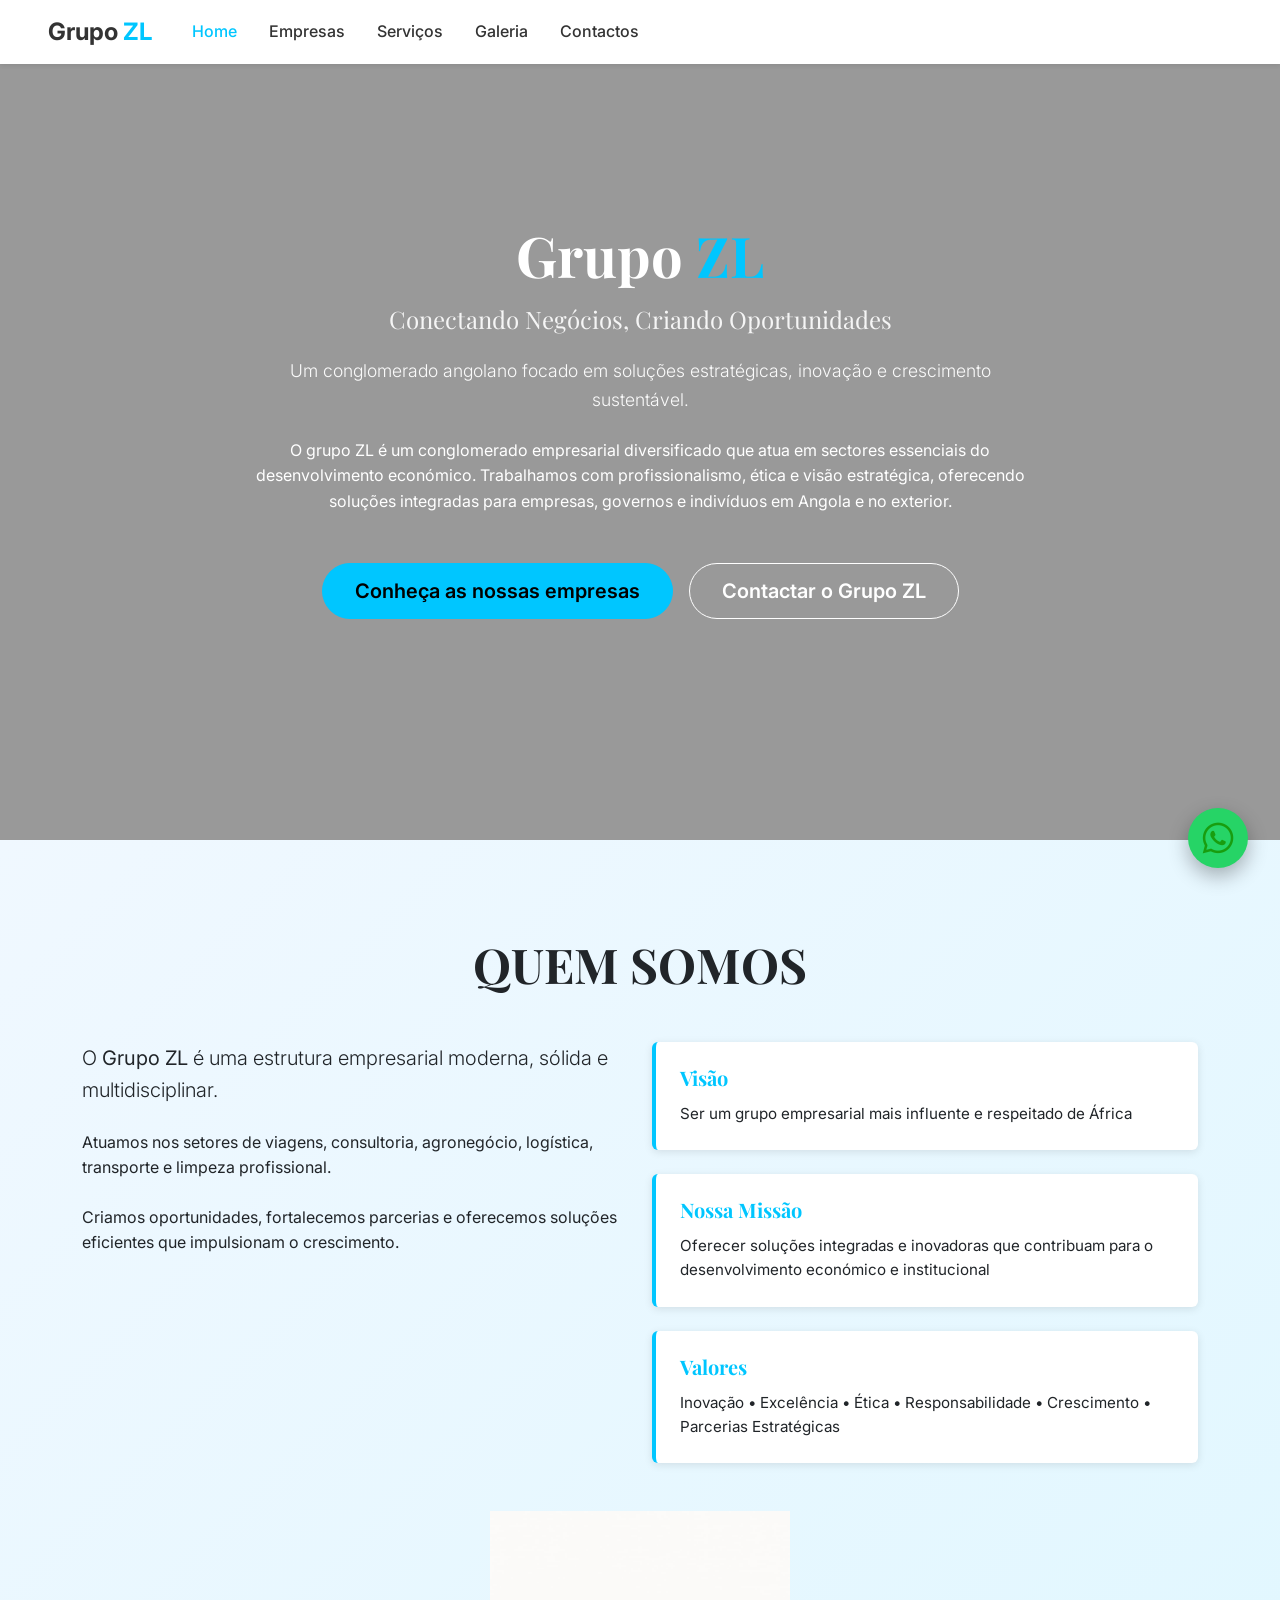
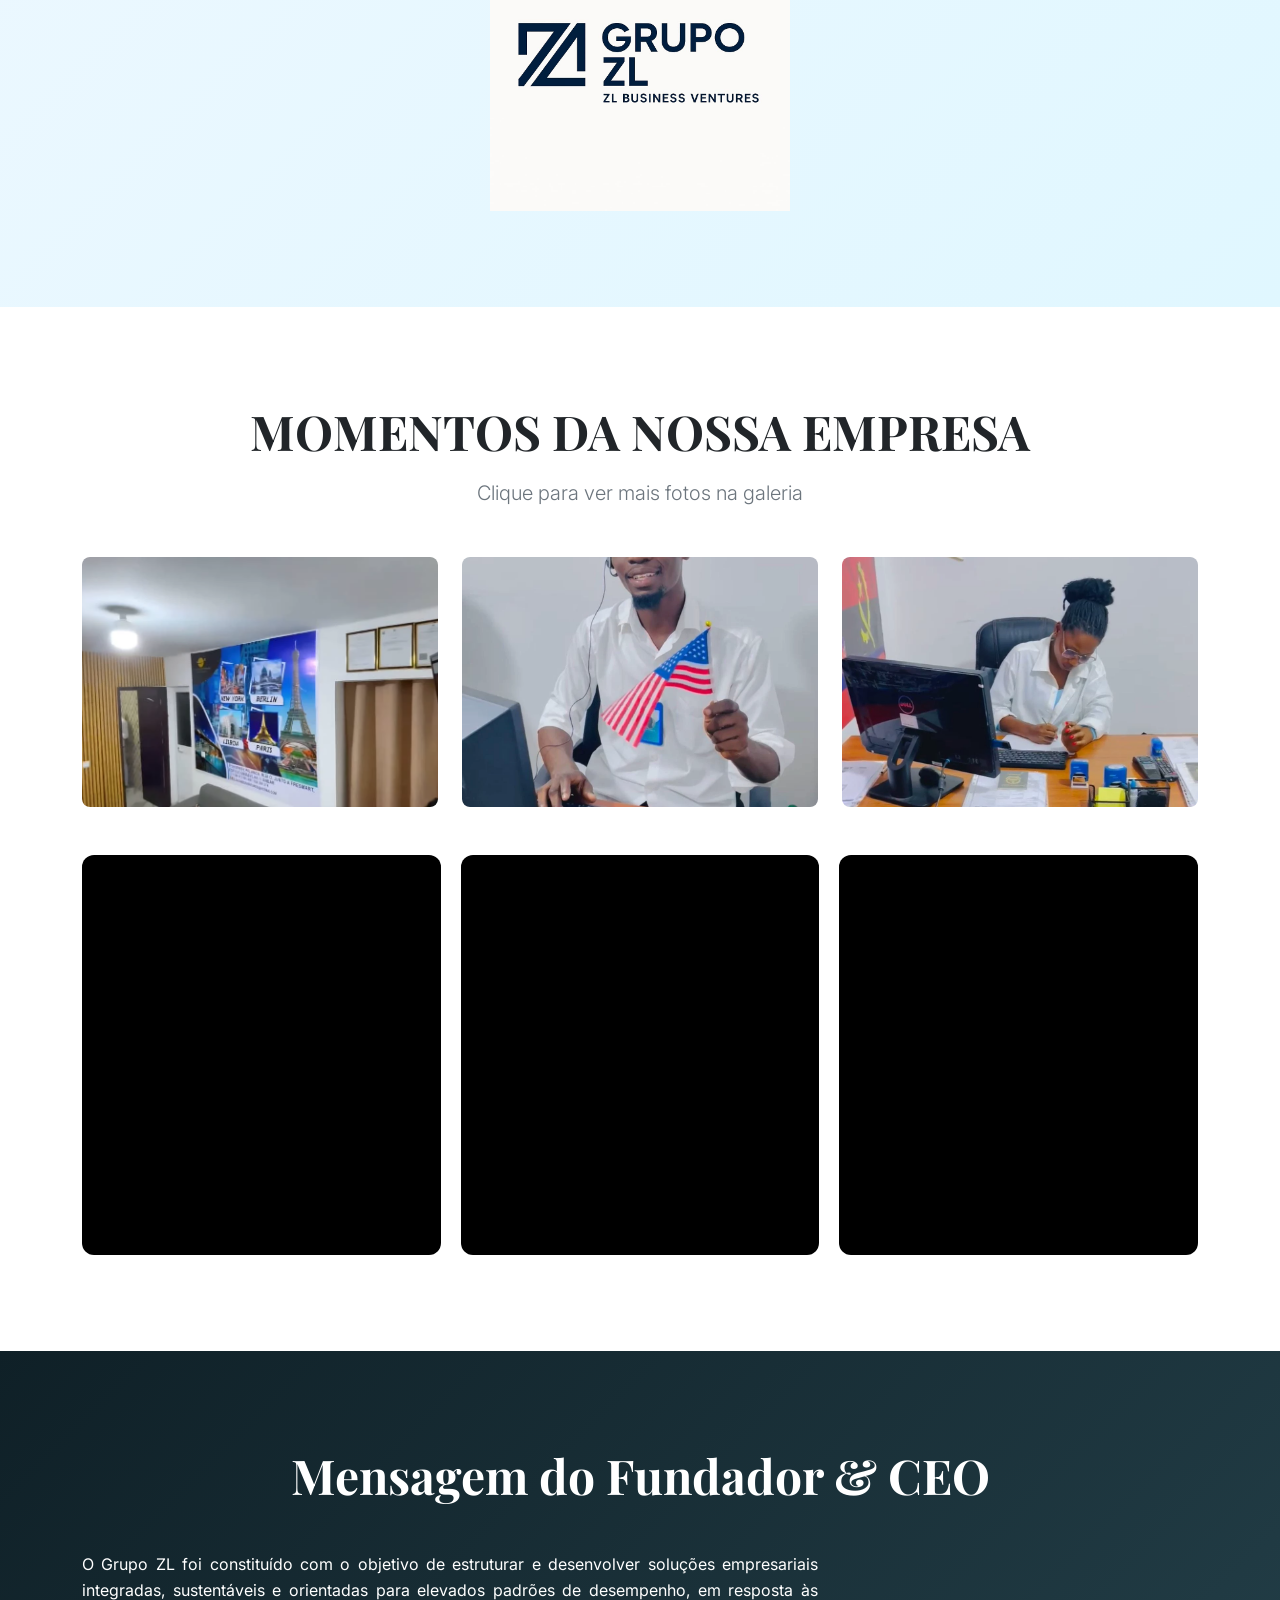
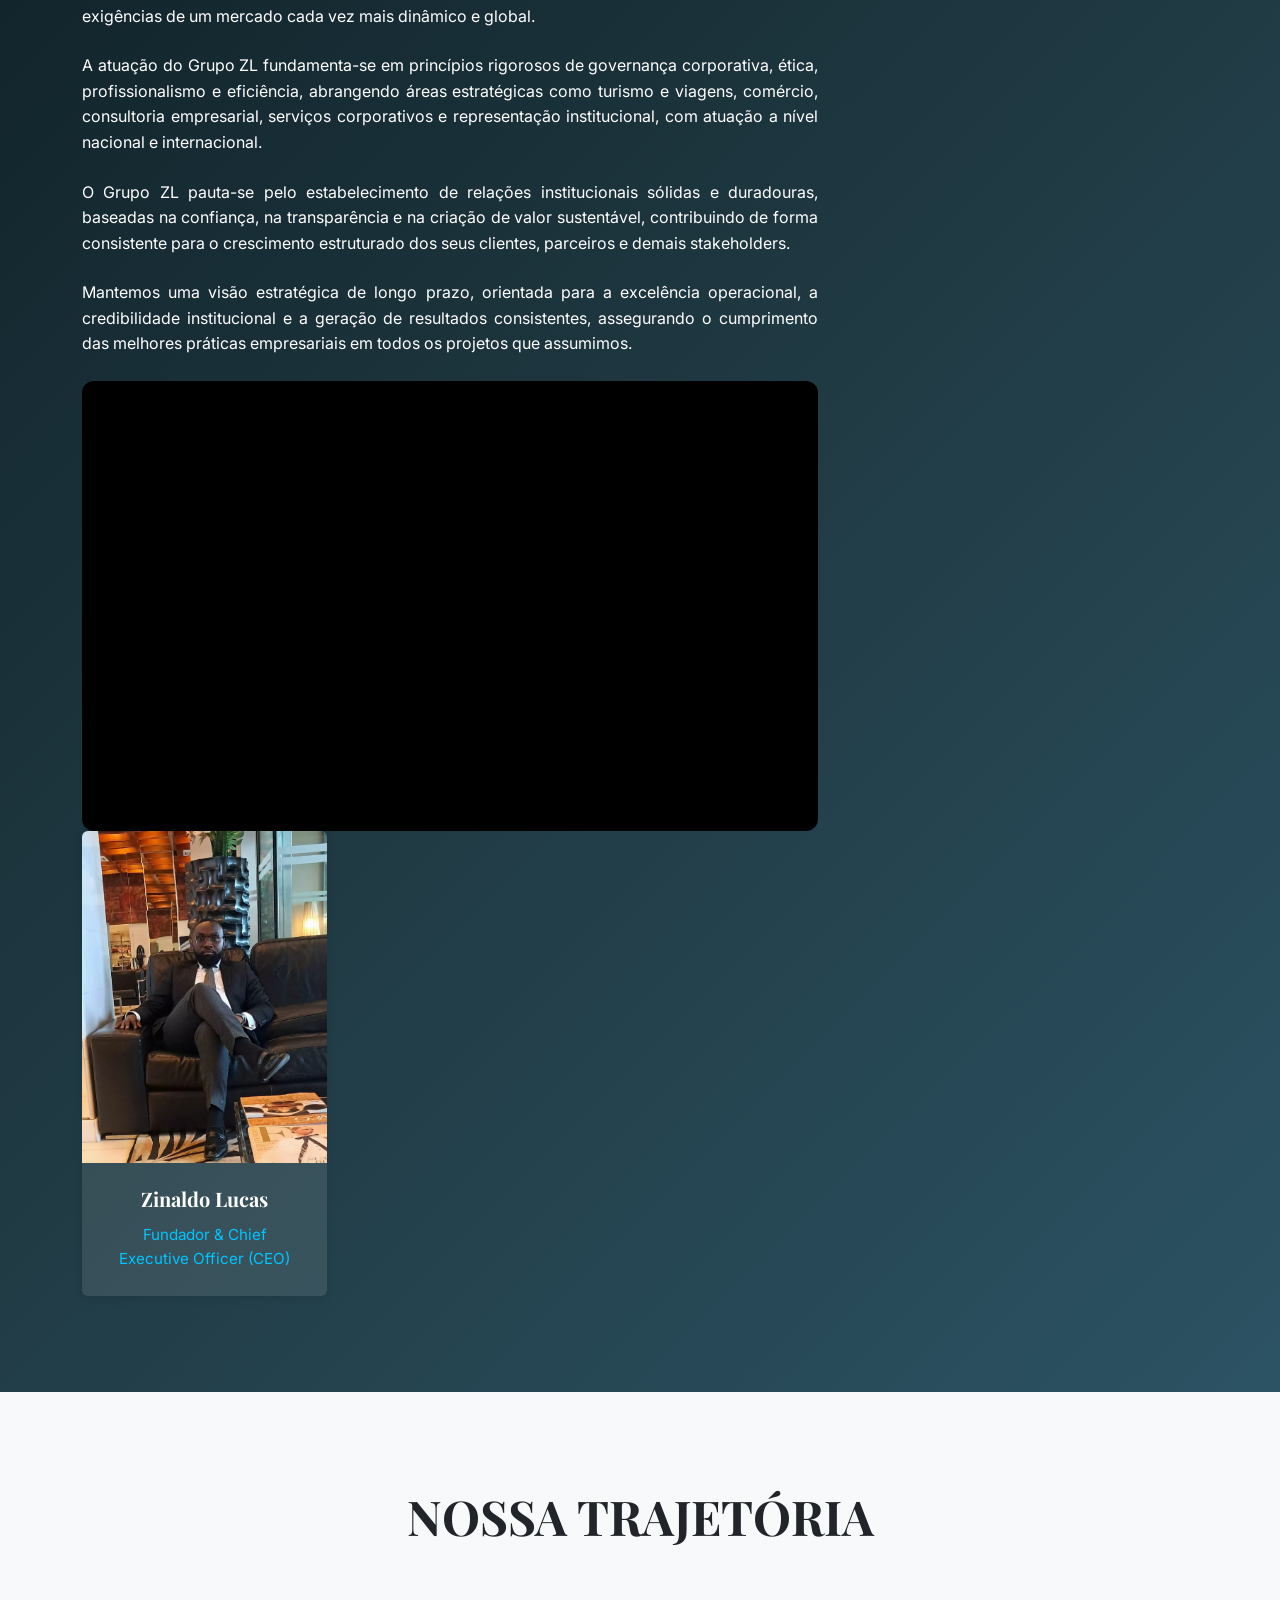
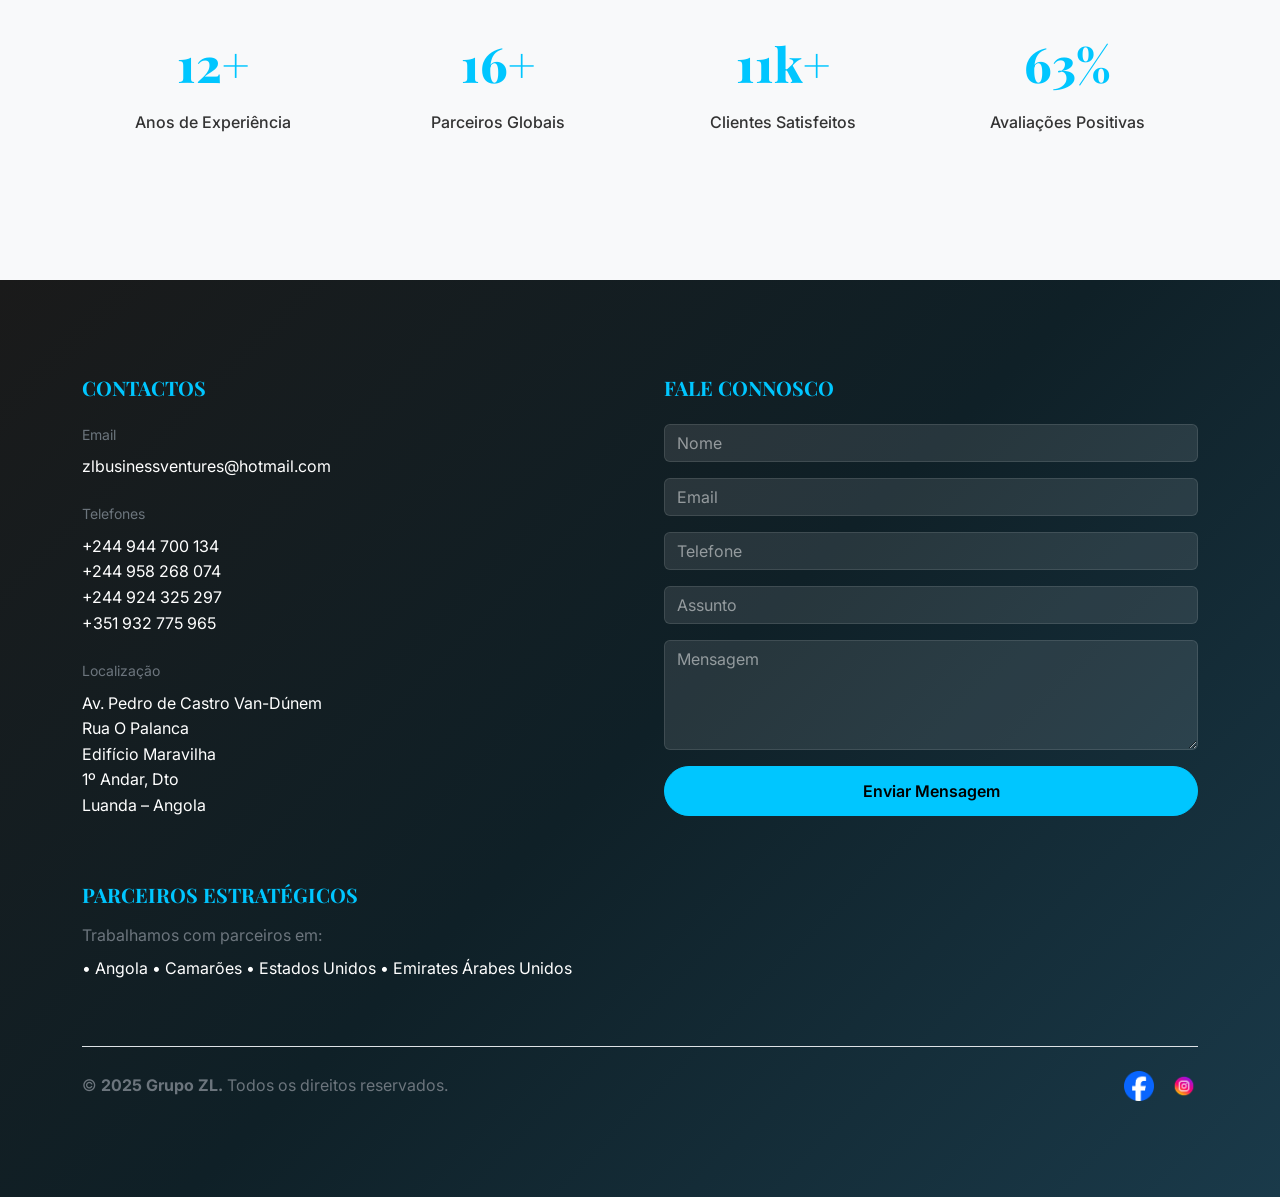
==== index.html @ 5306ef9e "Web site da empresa zlgroups" ====
<!DOCTYPE html>
<html lang="pt">
<head>
    <meta charset="UTF-8">
    <meta name="viewport" content="width=device-width, initial-scale=1.0">
    <meta name="description" content="Grupo ZL - Conglomerado empresarial focado em soluções estratégicas, inovação e crescimento sustentável em Angola">
    <meta name="theme-color" content="#00c6ff">
    <title>Grupo ZL - Conectando Negócios, Criando Oportunidades</title>
    
    <!-- Bootstrap CSS -->
    <link href="https://cdn.jsdelivr.net/npm/bootstrap@5.3.0/dist/css/bootstrap.min.css" rel="stylesheet">
    <!-- Google Fonts -->
    <link href="https://fonts.googleapis.com/css2?family=Playfair+Display:wght@700;800&family=Inter:wght@400;500;600;700&display=swap" rel="stylesheet">
    <!-- Custom CSS -->
    <link rel="stylesheet" href="css/style.css">
<style>
    /* Container que se ajusta automaticamente ao formato do vídeo */
    .video-container-auto {
        position: relative;
        width: 100%;
        max-width: 500px;
        margin: 0 auto;
        border-radius: 12px;
        overflow: hidden;
        background: #000;
    }
    
    .video-container-auto iframe {
        width: 100%;
        height: auto;
        min-height: 400px;
        aspect-ratio: auto;
        border-radius: 12px;
        display: block;
    }
    
    /* Para a grid de vídeos dos momentos */
    .videos-grid {
        display: grid;
        grid-template-columns: repeat(auto-fit, minmax(280px, 1fr));
        gap: 20px;
        max-width: 1200px;
        margin: 0 auto;
    }
    
    /* Responsivo */
    @media (max-width: 768px) {
        .video-container-auto {
            max-width: 100%;
        }
        
        .videos-grid {
            grid-template-columns: 1fr;
        }
        
        .video-container-auto iframe {
            min-height: 500px;
        }
    }
    
    /* Para telas maiores com vídeos verticais */
    @media (min-width: 769px) {
        .videos-grid {
            grid-template-columns: repeat(3, 1fr);
            justify-items: center;
        }
    }
</style>
</head>
<body>
    <!-- HEADER/NAVBAR -->
    <nav class="navbar navbar-expand-lg navbar-light bg-white shadow-sm fixed-top">
        <div class="container-fluid px-4 px-lg-5">
            <a class="navbar-brand fw-bold" href="index.html">
                Grupo <span class="text-primary">ZL</span>
            </a>
            <button class="navbar-toggler" type="button" data-bs-toggle="collapse" data-bs-target="#navbarNav" aria-controls="navbarNav" aria-expanded="false" aria-label="Toggle navigation">
                <span class="navbar-toggler-icon"></span>
            </button>
            <div class="collapse navbar-collapse" id="navbarNav">
                <ul class="navbar-nav ms-auto">
                    <li class="nav-item">
                        <a class="nav-link active" href="index.html">Home</a>
                    </li>
                    <li class="nav-item">
                        <a class="nav-link" href="empresas.html">Empresas</a>
                    </li>
                    <li class="nav-item">
                        <a class="nav-link" href="servicos.html">Serviços</a>
                    </li>
                    <li class="nav-item">
                        <a class="nav-link" href="galeria.html">Galeria</a>
                    </li>
                    <li class="nav-item">
                        <a class="nav-link" href="#contactos">Contactos</a>
                    </li>
                </ul>
            </div>
        </div>
    </nav>

    <!-- HERO SECTION COM VÍDEO -->
    <section class="hero-section" id="hero">
        <video autoplay muted loop playsinline class="hero-video">
            <source src="videos/hero-background.mp4" type="video/mp4">
        </video>
        <img src="img/empresa.webp" alt="Hero Background" class="hero-fallback">
        <div class="hero-overlay"></div>
        
        <div class="container h-100 d-flex align-items-center justify-content-center">
            <div class="text-center text-white hero-content">
                <h1 class="display-3 fw-bold mb-3">
                    Grupo <span class="text-primary">ZL</span>
                </h1>
                <h2 class="h3 fw-light mb-4">Conectando Negócios, Criando Oportunidades</h2>
                
                <p class="lead mb-4">
                    Um conglomerado angolano focado em soluções estratégicas,
                    inovação e crescimento sustentável.
                </p>
                
                <p class="mb-5">
                    O grupo ZL é um conglomerado empresarial diversificado que atua em sectores essenciais do desenvolvimento económico. Trabalhamos com profissionalismo, ética e visão estratégica, oferecendo soluções integradas para empresas, governos e indivíduos em Angola e no exterior.
                </p>
                
                <div class="d-flex gap-3 justify-content-center flex-wrap">
                    <a href="empresas.html" class="btn btn-primary btn-lg rounded-pill">
                        Conheça as nossas empresas
                    </a>
                    <a href="https://wa.me/244944700134?text=Olá%2C%20gostaria%20de%20saber%20mais%20sobre%20os%20vossos%20serviços." target="_blank" class="btn btn-outline-light btn-lg rounded-pill">
                        Contactar o Grupo ZL
                    </a>
                </div>
            </div>
        </div>
    </section>

    <!-- QUEM SOMOS -->
    <section class="py-5 bg-light-gradient">
        <div class="container py-5">
            <h2 class="display-5 fw-bold text-center mb-5 text-dark">QUEM SOMOS</h2>
            
            <div class="row g-4">
                <div class="col-lg-6">
                    <div class="space-y-4">
                        <p class="lead text-dark">
                            O <strong>Grupo ZL</strong> é uma estrutura empresarial moderna, sólida e multidisciplinar.
                        </p>
                        <p class="text-dark">
                            Atuamos nos setores de viagens, consultoria, agronegócio, logística, transporte e limpeza profissional.
                        </p>
                        <p class="text-dark">
                            Criamos oportunidades, fortalecemos parcerias e oferecemos soluções eficientes que impulsionam o crescimento.
                        </p>
                    </div>
                </div>
                
                <div class="col-lg-6">
                    <div class="card border-start border-primary border-4 mb-4">
                        <div class="card-body">
                            <h5 class="card-title text-primary fw-bold">Visão</h5>
                            <p class="card-text text-dark">
                                Ser um grupo empresarial mais influente e respeitado de África
                            </p>
                        </div>
                    </div>
                    
                    <div class="card border-start border-primary border-4 mb-4">
                        <div class="card-body">
                            <h5 class="card-title text-primary fw-bold">Nossa Missão</h5>
                            <p class="card-text text-dark">
                                Oferecer soluções integradas e inovadoras que contribuam para o desenvolvimento económico e institucional
                            </p>
                        </div>
                    </div>
                    
                    <div class="card border-start border-primary border-4">
                        <div class="card-body">
                            <h5 class="card-title text-primary fw-bold">Valores</h5>
                            <p class="card-text text-dark">
                                Inovação • Excelência • Ética • Responsabilidade • Crescimento • Parcerias Estratégicas
                            </p>
                        </div>
                    </div>
                </div>
            </div>
            
            <div class="text-center mt-5">
                <img src="img/empresas/Grupo ZL.webp" alt="Grupo ZL Logo" class="img-fluid" style="max-width: 300px;">
            </div>
        </div>
    </section>

    <!-- MOMENTOS DA EMPRESA -->
    <section class="py-5">
        <div class="container py-5">
            <div class="text-center mb-5">
                <h2 class="display-5 fw-bold text-dark mb-3">MOMENTOS DA NOSSA EMPRESA</h2>
                <p class="lead text-muted">Clique para ver mais fotos na galeria</p>
            </div>
            
            <!-- Galeria de Imagens -->
            <div class="row g-4 mb-5">
                <div class="col-md-4">
                    <a href="galeria.html" class="gallery-link">
                        <img src="img/IMG-20251215-WA0037.webp" alt="Momento 1" class="img-fluid rounded gallery-img">
                    </a>
                </div>
                <div class="col-md-4">
                    <a href="galeria.html" class="gallery-link">
                        <img src="img/IMG-20251215-WA0038.webp" alt="Momento 2" class="img-fluid rounded gallery-img">
                    </a>
                </div>
                <div class="col-md-4">
                    <a href="galeria.html" class="gallery-link">
                        <img src="img/IMG-20251215-WA0039.webp" alt="Momento 3" class="img-fluid rounded gallery-img">
                    </a>
                </div>
            </div>
               <!-- Vídeos que se ajustam automaticamente -->
        <div class="videos-grid">
            <div class="video-container-auto">
                <iframe src="https://player.vimeo.com/video/1162479411?autoplay=0&loop=1&title=0&byline=0&portrait=0&responsive=1" frameborder="0" allow="autoplay; fullscreen; picture-in-picture" allowfullscreen></iframe>
            </div>
            <div class="video-container-auto">
                <iframe src="https://player.vimeo.com/video/1162479236?autoplay=0&loop=1&title=0&byline=0&portrait=0&responsive=1" frameborder="0" allow="autoplay; fullscreen; picture-in-picture" allowfullscreen></iframe>
            </div>
            <div class="video-container-auto">
                <iframe src="https://player.vimeo.com/video/1162477872?autoplay=0&loop=1&title=0&byline=0&portrait=0&responsive=1" frameborder="0" allow="autoplay; fullscreen; picture-in-picture" allowfullscreen></iframe>
            </div>
        </div>
    </section>

    <!-- MENSAGEM DO CEO -->
    <section class="py-5 bg-gradient-blue">
        <div class="container py-5">
            <h2 class="display-5 fw-bold text-center mb-5 text-white">Mensagem do Fundador & CEO</h2>
            
            <div class="row g-4 align-items-start">
                <!-- Texto -->
                <div class="col-lg-8">
                    <div class="text-white text-justify space-y-4">
                        <p>
                            O Grupo ZL foi constituído com o objetivo de estruturar e desenvolver soluções empresariais integradas, sustentáveis e orientadas para elevados padrões de desempenho, em resposta às exigências de um mercado cada vez mais dinâmico e global.
                        </p>
                        <p>
                            A atuação do Grupo ZL fundamenta-se em princípios rigorosos de governança corporativa, ética, profissionalismo e eficiência, abrangendo áreas estratégicas como turismo e viagens, comércio, consultoria empresarial, serviços corporativos e representação institucional, com atuação a nível nacional e internacional.
                        </p>
                        <p>
                            O Grupo ZL pauta-se pelo estabelecimento de relações institucionais sólidas e duradouras, baseadas na confiança, na transparência e na criação de valor sustentável, contribuindo de forma consistente para o crescimento estruturado dos seus clientes, parceiros e demais stakeholders.
                        </p>
                        <p>
                            Mantemos uma visão estratégica de longo prazo, orientada para a excelência operacional, a credibilidade institucional e a geração de resultados consistentes, assegurando o cumprimento das melhores práticas empresariais em todos os projetos que assumimos.
                        </p>
                    </div>
                  <!-- Vídeo do CEO que se ajusta automaticamente -->
                <div class="mt-4">
                    <div class="video-container-auto" style="max-width: 100%;">
                        <iframe src="https://player.vimeo.com/video/1162423878?autoplay=0&title=0&byline=0&portrait=0&responsive=1" frameborder="0" allow="autoplay; fullscreen; picture-in-picture" allowfullscreen style="min-height: 450px;"></iframe>
                    </div>
                </div>
                    
                <!-- Card CEO -->
                <div class="col-lg-4">
                    <div class="card bg-white bg-opacity-10 border-0 text-white text-center">
                        <img src="img/ceo.webp" alt="Zinaldo Lucas - CEO" class="card-img-top rounded-top">
                        <div class="card-body">
                            <h5 class="card-title fw-bold">Zinaldo Lucas</h5>
                            <p class="card-text text-primary">
                                Fundador & Chief Executive Officer (CEO)
                            </p>
                        </div>
                    </div>
                </div>
            </div>
        </div>
    </section>

    <!-- ESTATÍSTICAS -->
    <section class="py-5 bg-light">
        <div class="container py-5">
            <h2 class="display-5 fw-bold text-center mb-5 text-dark">NOSSA TRAJETÓRIA</h2>
            
            <div class="row g-4 text-center">
                <div class="col-md-6 col-lg-3">
                    <div class="stat-box">
                        <div class="stat-number" data-target="15">0</div>
                        <p class="stat-label">Anos de Experiência</p>
                    </div>
                </div>
                <div class="col-md-6 col-lg-3">
                    <div class="stat-box">
                        <div class="stat-number" data-target="20">0</div>
                        <p class="stat-label">Parceiros Globais</p>
                    </div>
                </div>
                <div class="col-md-6 col-lg-3">
                    <div class="stat-box">
                        <div class="stat-number" data-target="15000" data-format="k">0</div>
                        <p class="stat-label">Clientes Satisfeitos</p>
                    </div>
                </div>
                <div class="col-md-6 col-lg-3">
                    <div class="stat-box">
                        <div class="stat-number" data-target="82" data-format="%">0</div>
                        <p class="stat-label">Avaliações Positivas</p>
                    </div>
                </div>
            </div>
        </div>
    </section>

    <!-- FOOTER -->
    <footer class="bg-dark text-white py-5" id="contactos">
        <div class="container py-5">
            <div class="row g-5 mb-5">
                <!-- Contactos -->
                <div class="col-lg-6">
                    <h5 class="text-primary fw-bold mb-4">CONTACTOS</h5>
                    
                    <div class="mb-4">
                        <p class="text-muted small mb-2">Email</p>
                        <a href="mailto:zlbusinessventures@hotmail.com" class="text-white text-decoration-none">
                            zlbusinessventures@hotmail.com
                        </a>
                    </div>
                    
                    <div class="mb-4">
                        <p class="text-muted small mb-2">Telefones</p>
                        <a href="tel:+244944700134" class="text-white text-decoration-none d-block">+244 944 700 134</a>
                        <a href="tel:+244958268074" class="text-white text-decoration-none d-block">+244 958 268 074</a>
                        <a href="tel:+244924325297" class="text-white text-decoration-none d-block">+244 924 325 297</a>
                        <a href="tel:+351932775965" class="text-white text-decoration-none d-block">+351 932 775 965</a>
                    </div>
                    
                    <div>
                        <p class="text-muted small mb-2">Localização</p>
                        <p class="text-white">
                            Av. Pedro de Castro Van-Dúnem<br>
                            Rua O Palanca<br>
                            Edifício Maravilha<br>
                            1º Andar, Dto<br>
                            Luanda – Angola
                        </p>
                    </div>
                </div>
                
                <!-- Formulário -->
                <div class="col-lg-6">
                    <h5 class="text-primary fw-bold mb-4">FALE CONNOSCO</h5>
                    <form id="contactForm">
                        <div class="mb-3">
                            <input type="text" class="form-control" id="nome" placeholder="Nome" required>
                        </div>
                        <div class="mb-3">
                            <input type="email" class="form-control" id="email" placeholder="Email" required>
                        </div>
                        <div class="mb-3">
                            <input type="tel" class="form-control" id="telefone" placeholder="Telefone" required>
                        </div>
                        <div class="mb-3">
                            <input type="text" class="form-control" id="assunto" placeholder="Assunto" required>
                        </div>
                        <div class="mb-3">
                            <textarea class="form-control" id="mensagem" rows="4" placeholder="Mensagem" required></textarea>
                        </div>
                        <button type="submit" class="btn btn-primary w-100 rounded-pill">Enviar Mensagem</button>
                    </form>
                </div>
            </div>
            
            <!-- Parceiros -->
            <div class="row mb-5">
                <div class="col-12">
                    <h5 class="text-primary fw-bold mb-3">PARCEIROS ESTRATÉGICOS</h5>
                    <p class="text-muted mb-2">Trabalhamos com parceiros em:</p>
                    <p class="text-white">
                        • Angola • Camarões • Estados Unidos • Emirates Árabes Unidos
                    </p>
                </div>
            </div>
            
            <!-- Bottom Footer -->
            <div class="border-top pt-4 d-flex justify-content-between align-items-center flex-wrap gap-3">
                <p class="text-muted mb-0">© <strong>2025 Grupo ZL.</strong> Todos os direitos reservados.</p>
                <div class="d-flex gap-3">
                    <a href="#" class="text-white text-decoration-none">
                        <img src="img/Facebook.webp" alt="Facebook" style="height: 30px;">
                    </a>
                    <a href="#" class="text-white text-decoration-none">
                        <img src="img/Instagram.webp" alt="Instagram" style="height: 30px;">
                    </a>
                </div>
            </div>
        </div>
    </footer>

    <!-- BOTÃO WHATSAPP FLUTUANTE -->
    <a href="https://wa.me/244944700134" target="_blank" class="whatsapp-btn" title="Contactar via WhatsApp">
        <img src="img/WhatsApp.webp" alt="WhatsApp">
    </a>

    <!-- Bootstrap JS -->
    <script src="https://cdn.jsdelivr.net/npm/bootstrap@5.3.0/dist/js/bootstrap.bundle.min.js"></script>
    <!-- Custom JS -->
    <script src="js/script.js"></script>
</body>
</html>
---- css/style.css ----
/* ============================================
   GRUPO ZL - CUSTOM CSS
   Bootstrap 5 + Custom Styling
   ============================================ */

:root {
    --primary: #00c6ff;
    --primary-dark: #00a3d9;
    --secondary: #0a3a52;
    --light-bg: #f8f9fa;
    --dark-bg: #1a1a1a;
    --text-dark: #333333;
    --text-light: #666666;
}

* {
    margin: 0;
    padding: 0;
    box-sizing: border-box;
}

html {
    scroll-behavior: smooth;
}

body {
    font-family: 'Inter', sans-serif;
    color: var(--text-dark);
    line-height: 1.6;
}

h1, h2, h3, h4, h5, h6 {
    font-family: 'Playfair Display', serif;
    font-weight: 700;
}

.display-3, .display-4, .display-5 {
    font-family: 'Playfair Display', serif;
}

/* ============================================
   NAVBAR
   ============================================ */

.navbar {
    top: 0;
    z-index: 1000;
}

.navbar-brand {
    font-size: 1.5rem;
    color: var(--text-dark) !important;
}

.navbar-brand span {
    color: var(--primary) !important;
}

.navbar-nav .nav-link {
    color: var(--text-dark) !important;
    font-weight: 500;
    transition: color 0.3s ease;
    margin-left: 1rem;
}

.navbar-nav .nav-link:hover {
    color: var(--primary) !important;
}

.navbar-nav .nav-link.active {
    color: var(--primary) !important;
}

body {
    padding-top: 60px;
}

/* Corrigir overflow horizontal */
html, body {
    overflow-x: hidden;
    width: 100%;
    margin: 0;
    padding: 0;
}

/* Garantir que o navbar não ultrapasse a largura */
.navbar {
    width: 100%;
    max-width: 100vw;
    overflow-x: hidden;
}

.navbar .container-fluid {
    padding-left: 1rem;
    padding-right: 1rem;
}

/* Corrigir possíveis problemas com elementos filho */
.navbar-nav {
    width: 100%;
}

.navbar-collapse {
    max-width: 100%;
}

/* Garantir que nenhum elemento ultrapasse a viewport */
* {
    box-sizing: border-box;
}

/* Corrigir responsividade em dispositivos móveis */
@media (max-width: 991px) {
    .navbar .container-fluid {
        padding-left: 0.5rem;
        padding-right: 0.5rem;
    }
}

/* ============================================
   HERO SECTION
   ============================================ */

.hero-section {
    position: relative;
    height: 100vh;
    display: flex;
    align-items: center;
    justify-content: center;
    overflow: hidden;
    margin-top: -60px;
    padding-top: 60px;
}

.hero-video {
    position: absolute;
    top: 0;
    left: 0;
    width: 100%;
    height: 100%;
    object-fit: cover;
    z-index: 1;
}

.hero-fallback {
    position: absolute;
    top: 0;
    left: 0;
    width: 100%;
    height: 100%;
    object-fit: cover;
    z-index: 0;
    display: none;
}

.hero-overlay {
    position: absolute;
    top: 0;
    left: 0;
    width: 100%;
    height: 100%;
    background: rgba(0, 0, 0, 0.4);
    z-index: 2;
}

.hero-content {
    position: relative;
    z-index: 3;
    max-width: 800px;
    animation: fadeInUp 1s ease-out;
}

@keyframes fadeInUp {
    from {
        opacity: 0;
        transform: translateY(30px);
    }
    to {
        opacity: 1;
        transform: translateY(0);
    }
}

.hero-content .display-3 {
    font-size: 3.5rem;
    font-weight: 800;
    margin-bottom: 1rem;
}

.hero-content .h3 {
    font-size: 1.5rem;
    font-weight: 300;
    color: rgba(255, 255, 255, 0.9);
}

.hero-content .lead {
    font-size: 1.1rem;
    color: rgba(255, 255, 255, 0.95);
}

@media (max-width: 768px) {
    .hero-section {
        height: 80vh;
    }
    
    .hero-content .display-3 {
        font-size: 2.5rem;
    }
    
    .hero-content .h3 {
        font-size: 1.2rem;
    }
    
    .hero-content .lead {
        font-size: 1rem;
    }
}

/* ============================================
   BUTTONS
   ============================================ */

.btn-primary {
    background-color: var(--primary);
    border-color: var(--primary);
    color: #000;
    font-weight: 600;
    transition: all 0.3s ease;
}

.btn-primary:hover {
    background-color: var(--primary-dark);
    border-color: var(--primary-dark);
    color: #000;
    transform: translateY(-2px);
    box-shadow: 0 8px 20px rgba(0, 198, 255, 0.3);
}

.btn-outline-light {
    border-color: white;
    color: white;
    font-weight: 600;
}

.btn-outline-light:hover {
    background-color: rgba(255, 255, 255, 0.1);
    border-color: white;
    color: white;
}

.rounded-pill {
    border-radius: 50px !important;
    padding: 0.75rem 2rem !important;
}

/* ============================================
   SECTIONS & BACKGROUNDS
   ============================================ */

.bg-light-gradient {
    background: linear-gradient(135deg, #f0f8ff 0%, #e0f7ff 100%);
}

.bg-gradient-blue {
    background: linear-gradient(135deg, #0f2027 0%, #203a43 50%, #2c5364 100%);
}

/* ============================================
   CARDS
   ============================================ */

.card {
    border: none;
    box-shadow: 0 2px 8px rgba(0, 0, 0, 0.1);
    transition: all 0.3s ease;
}

.card:hover {
    transform: translateY(-4px);
    box-shadow: 0 8px 20px rgba(0, 0, 0, 0.15);
}

.card-body {
    padding: 1.5rem;
}

.card-title {
    margin-bottom: 0.75rem;
}

.card-text {
    font-size: 0.95rem;
    line-height: 1.6;
}

/* ============================================
   GALLERY
   ============================================ */

.gallery-link {
    text-decoration: none;
    display: block;
    overflow: hidden;
    border-radius: 0.5rem;
}

.gallery-img {
    transition: transform 0.3s ease;
    display: block;
    width: 100%;
    height: 250px;
    object-fit: cover;
}

.gallery-link:hover .gallery-img {
    transform: scale(1.05);
}

/* ============================================
   VIDEO CONTAINER
   ============================================ */

.video-container {
    background-color: #000;
    aspect-ratio: 16 / 9;
    overflow: hidden;
}

.video-container video {
    width: 100%;
    height: 100%;
    object-fit: cover;
}

/* ============================================
   STATISTICS
   ============================================ */

.stat-box {
    padding: 2rem 1rem;
    text-align: center;
}

.stat-number {
    font-size: 3rem;
    font-weight: 800;
    color: var(--primary);
    font-family: 'Playfair Display', serif;
    margin-bottom: 0.5rem;
}

.stat-label {
    font-size: 1rem;
    color: var(--text-dark);
    font-weight: 500;
}

/* ============================================
   FOOTER
   ============================================ */

footer {
    background: linear-gradient(135deg, #1a1a1a 0%, #0f2027 50%, #1a3a4a 100%);
    color: white;
}

footer a {
    transition: color 0.3s ease;
}

footer a:hover {
    color: var(--primary) !important;
}

footer .text-primary {
    color: var(--primary) !important;
}

footer .form-control {
    background-color: rgba(255, 255, 255, 0.1);
    border-color: rgba(255, 255, 255, 0.2);
    color: white;
}

footer .form-control::placeholder {
    color: rgba(255, 255, 255, 0.5);
}

footer .form-control:focus {
    background-color: rgba(255, 255, 255, 0.15);
    border-color: var(--primary);
    color: white;
    box-shadow: 0 0 0 0.2rem rgba(0, 198, 255, 0.25);
}

/* ============================================
   WHATSAPP BUTTON
   ============================================ */

.whatsapp-btn {
    position: fixed;
    bottom: 2rem;
    right: 2rem;
    width: 60px;
    height: 60px;
    background-color: #26d466;
    border-radius: 50%;
    display: flex;
    align-items: center;
    justify-content: center;
    box-shadow: 0 8px 20px rgba(0, 0, 0, 0.3);
    transition: all 0.3s ease;
    z-index: 999;
    text-decoration: none;
}

.whatsapp-btn:hover {
    transform: scale(1.1);
    box-shadow: 0 12px 30px rgba(0, 0, 0, 0.4);
}

.whatsapp-btn img {
    width: 50px;
    height: 50px;
}

@media (max-width: 768px) {
    .whatsapp-btn {
        bottom: 1rem;
        right: 1rem;
        width: 50px;
        height: 50px;
    }
    
    .whatsapp-btn img {
        width: 40px;
        height: 40px;
    }
}

/* ============================================
   UTILITY CLASSES
   ============================================ */

.text-justify {
    text-align: justify;
}

.space-y-4 > * + * {
    margin-top: 1.5rem;
}

.space-y-4 > p {
    margin-bottom: 1.5rem;
}

.text-primary {
    color: var(--primary) !important;
}

.text-muted {
    color: #6c757d !important;
}

.border-start {
    border-left: 4px solid var(--primary) !important;
}

.border-4 {
    border-width: 4px !important;
}

/* ============================================
   ANIMATIONS
   ============================================ */

@keyframes slideInDown {
    from {
        opacity: 0;
        transform: translateY(-20px);
    }
    to {
        opacity: 1;
        transform: translateY(0);
    }
}

@keyframes slideInUp {
    from {
        opacity: 0;
        transform: translateY(20px);
    }
    to {
        opacity: 1;
        transform: translateY(0);
    }
}

.animate-slide-in-down {
    animation: slideInDown 0.5s ease-out;
}

.animate-slide-in-up {
    animation: slideInUp 0.5s ease-out;
}

/* ============================================
   PAGE HEADER
   ============================================ */

.page-header {
    background: linear-gradient(135deg, #0f2027 0%, #203a43 50%, #2c5364 100%);
    margin-top: 60px;
}

.page-header .btn-link {
    font-weight: 600;
    transition: all 0.3s ease;
}

.page-header .btn-link:hover {
    color: #00c6ff !important;
    transform: translateX(-5px);
}

/* ============================================
   SERVICE CARDS
   ============================================ */

.service-card {
    border: none;
    overflow: hidden;
    transition: all 0.3s ease;
}

.service-img {
    height: 200px;
    object-fit: cover;
    transition: transform 0.3s ease;
}

.service-card:hover .service-img {
    transform: scale(1.05);
}

.service-card:hover {
    box-shadow: 0 12px 30px rgba(0, 198, 255, 0.2);
}

/* ============================================
   RESPONSIVE ADJUSTMENTS
   ============================================ */

@media (max-width: 992px) {
    .navbar-nav .nav-link {
        margin-left: 0;
        padding: 0.5rem 0;
    }
    
    .container {
        padding-left: 1rem;
        padding-right: 1rem;
    }
}

@media (max-width: 768px) {
    .display-5 {
        font-size: 2rem;
    }
    
    .lead {
        font-size: 1rem;
    }
    
    .stat-number {
        font-size: 2.5rem;
    }
    
    .stat-label {
        font-size: 0.9rem;
    }
    
    .d-flex.gap-3 {
        flex-direction: column;
    }
    
    .btn {
        width: 100%;
    }
}

/* ============================================
   SCROLLBAR
   ============================================ */

::-webkit-scrollbar {
    width: 10px;
}

::-webkit-scrollbar-track {
    background: #f1f1f1;
}

::-webkit-scrollbar-thumb {
    background: var(--primary);
    border-radius: 5px;
}

::-webkit-scrollbar-thumb:hover {
    background: var(--primary-dark);
}

/* ============================================
   TRANSITIONS
   ============================================ */

* {
    transition: background-color 0.3s ease, color 0.3s ease, border-color 0.3s ease;
}

button, a, input, textarea, select {
    transition: all 0.3s ease;
}
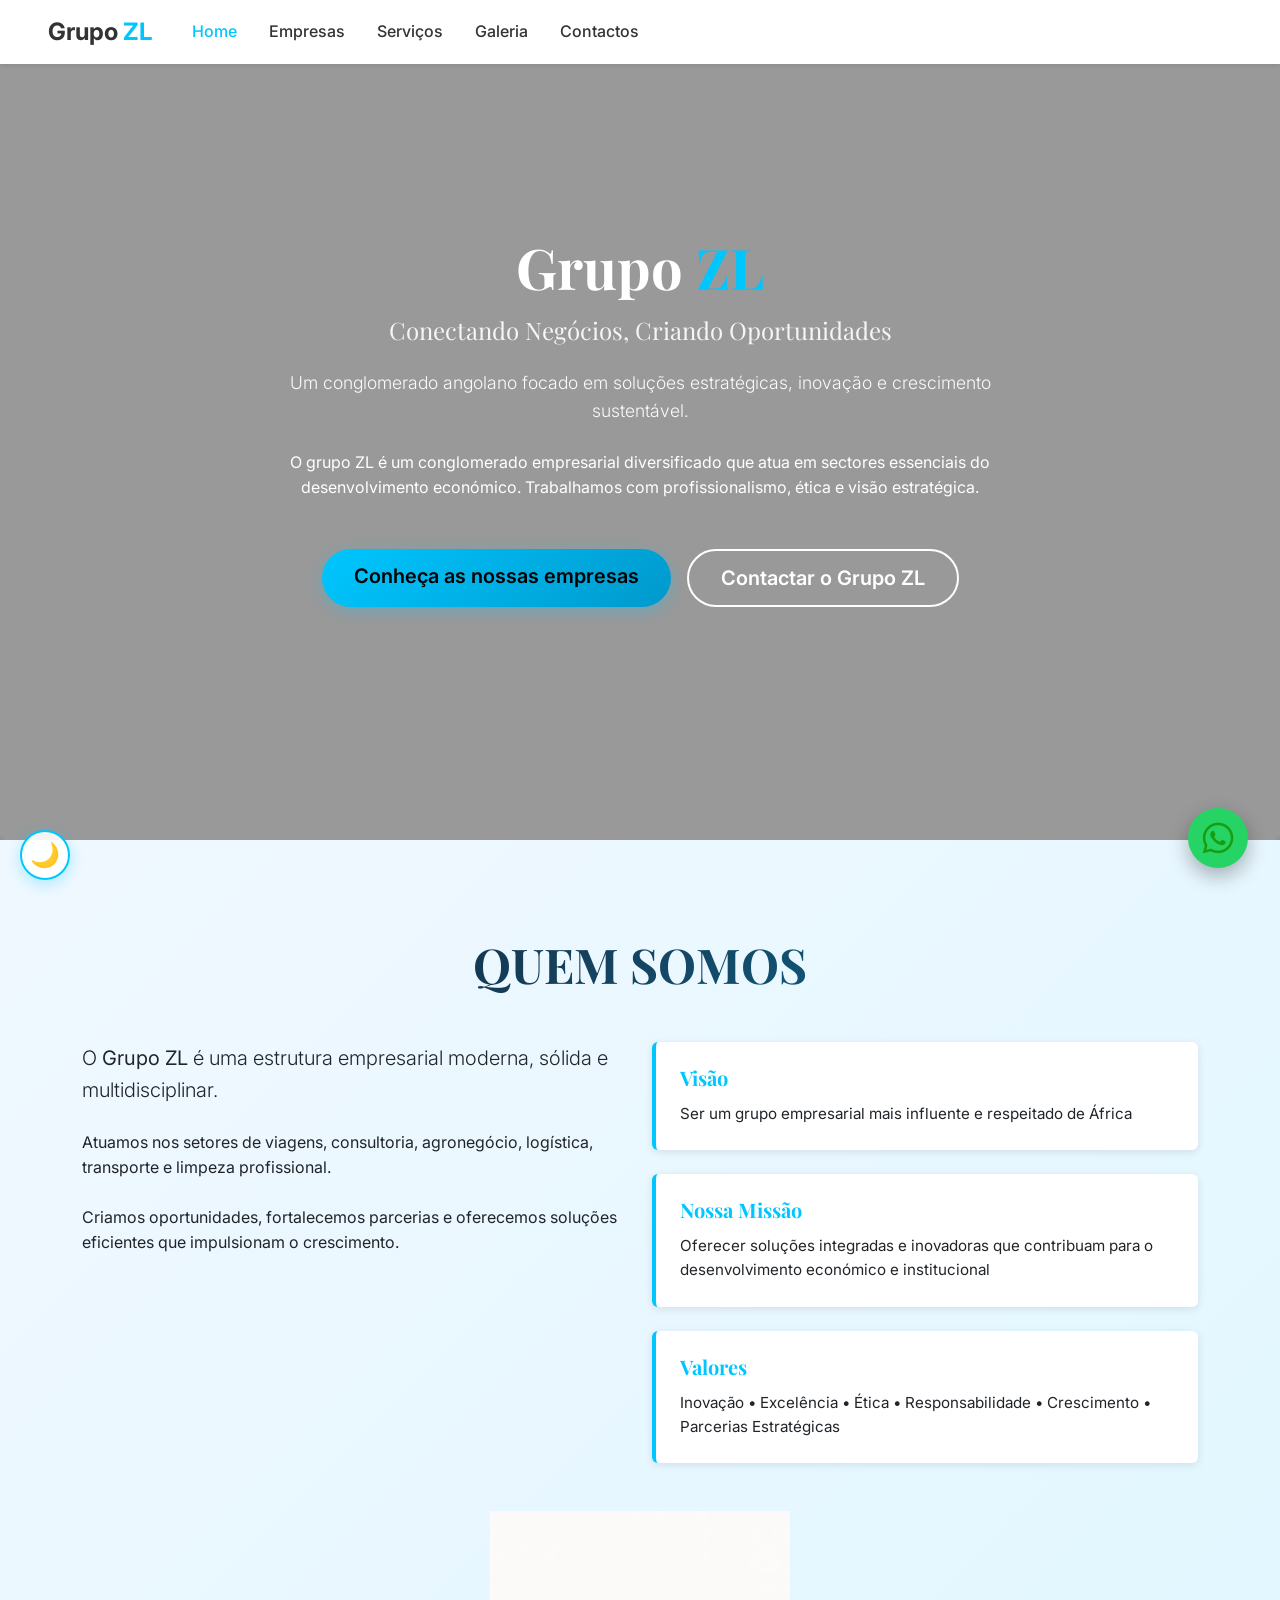
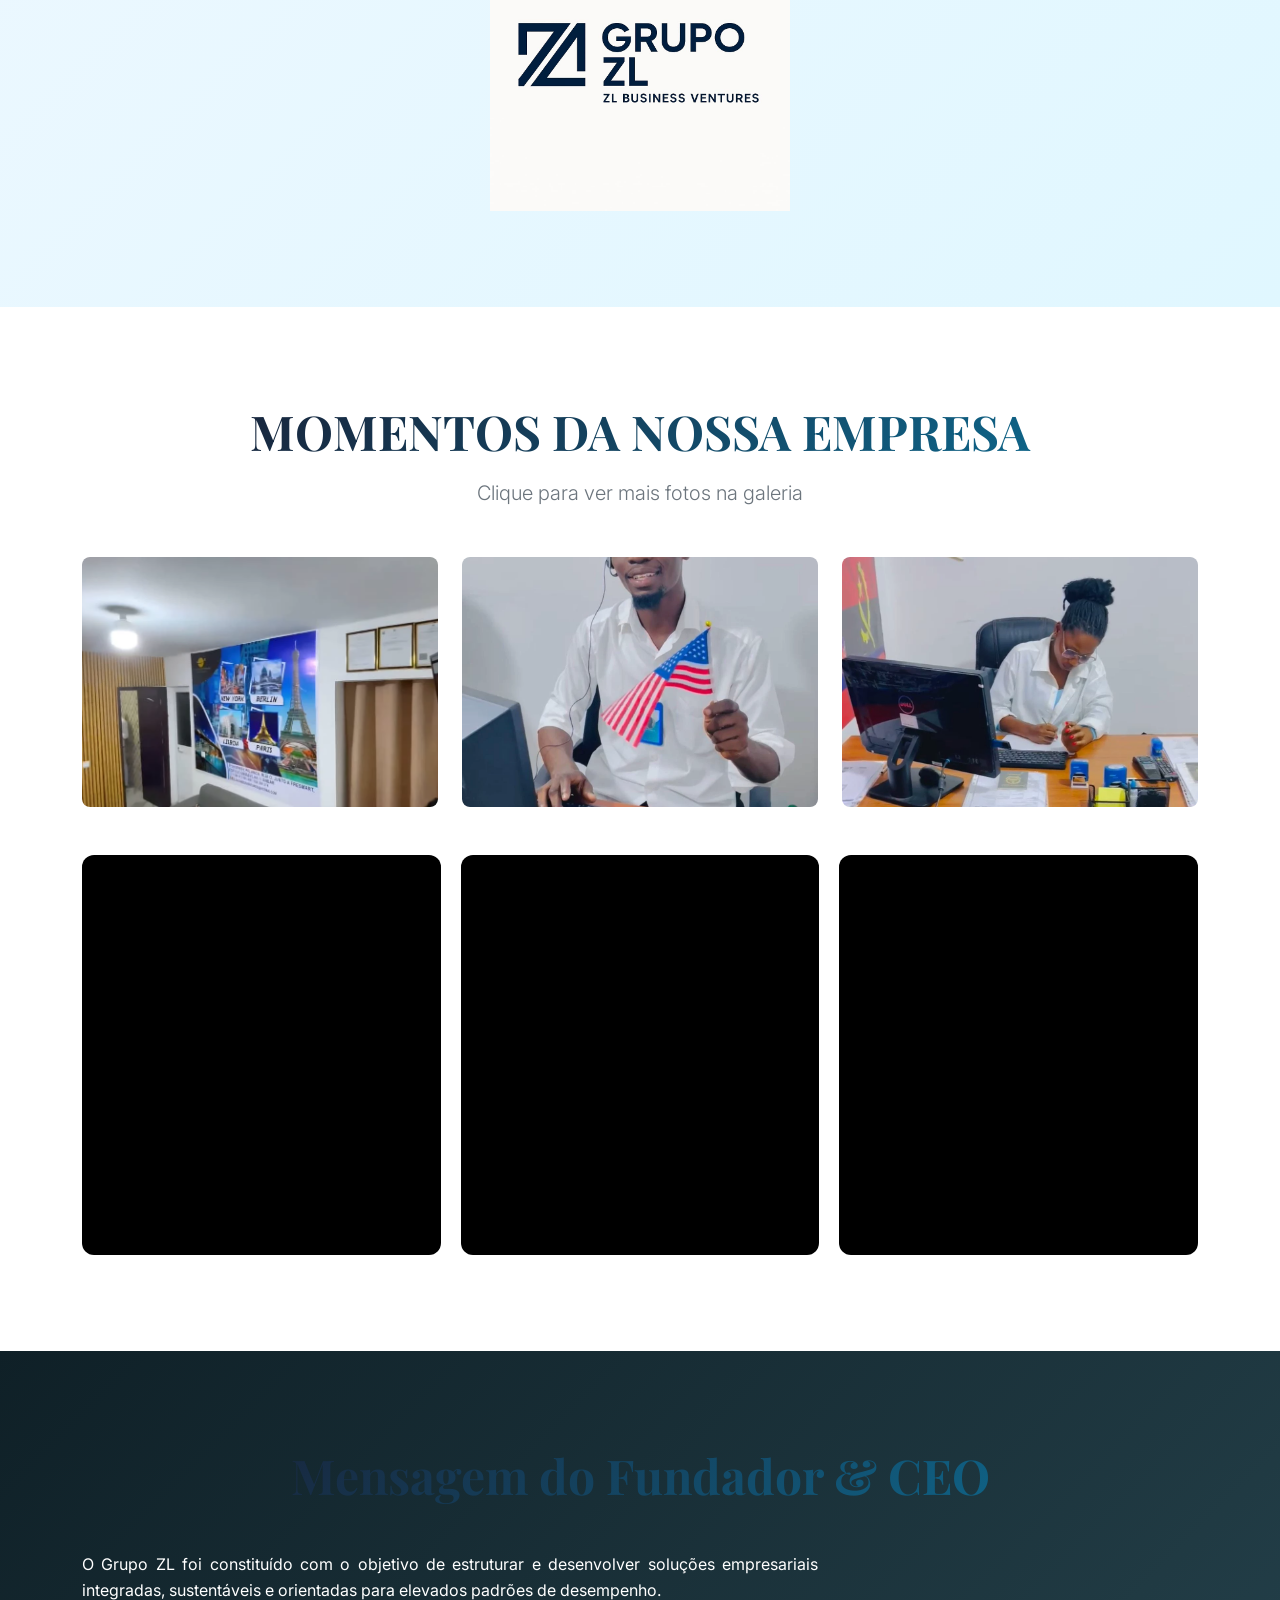
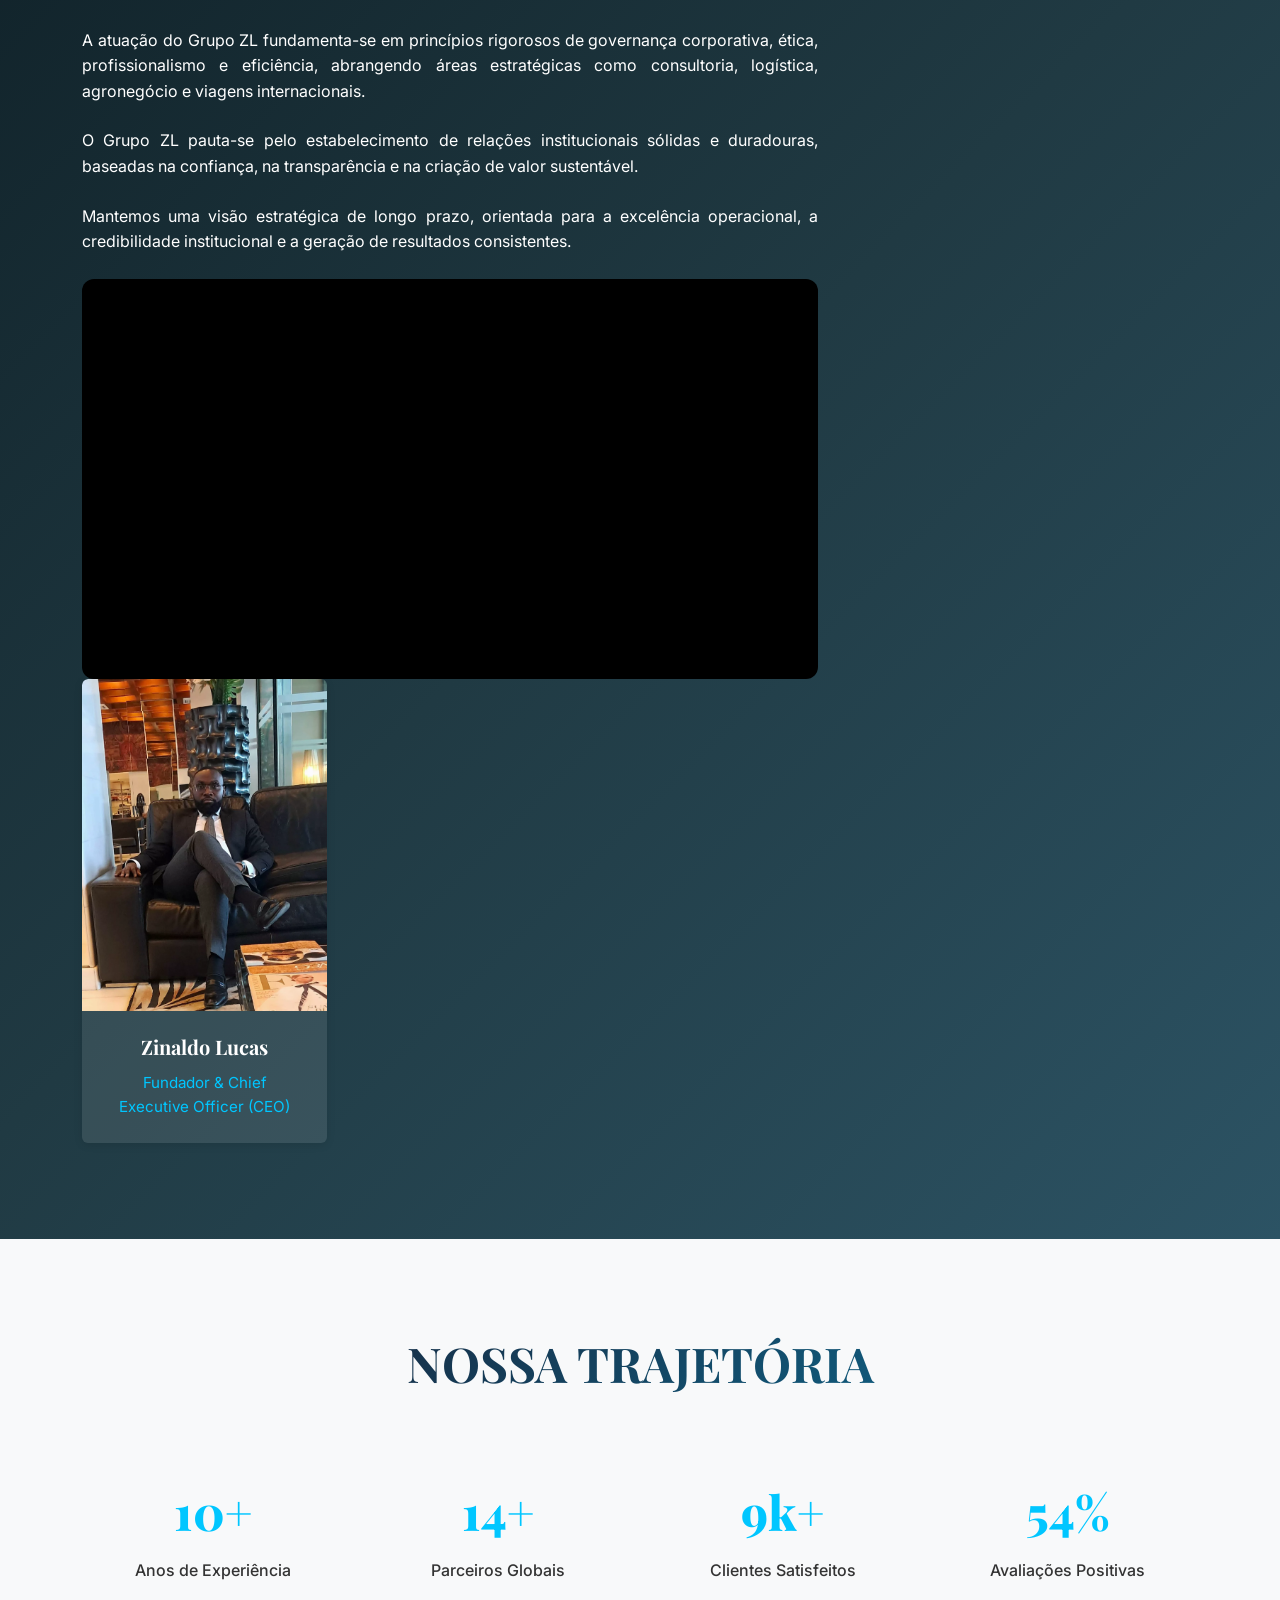
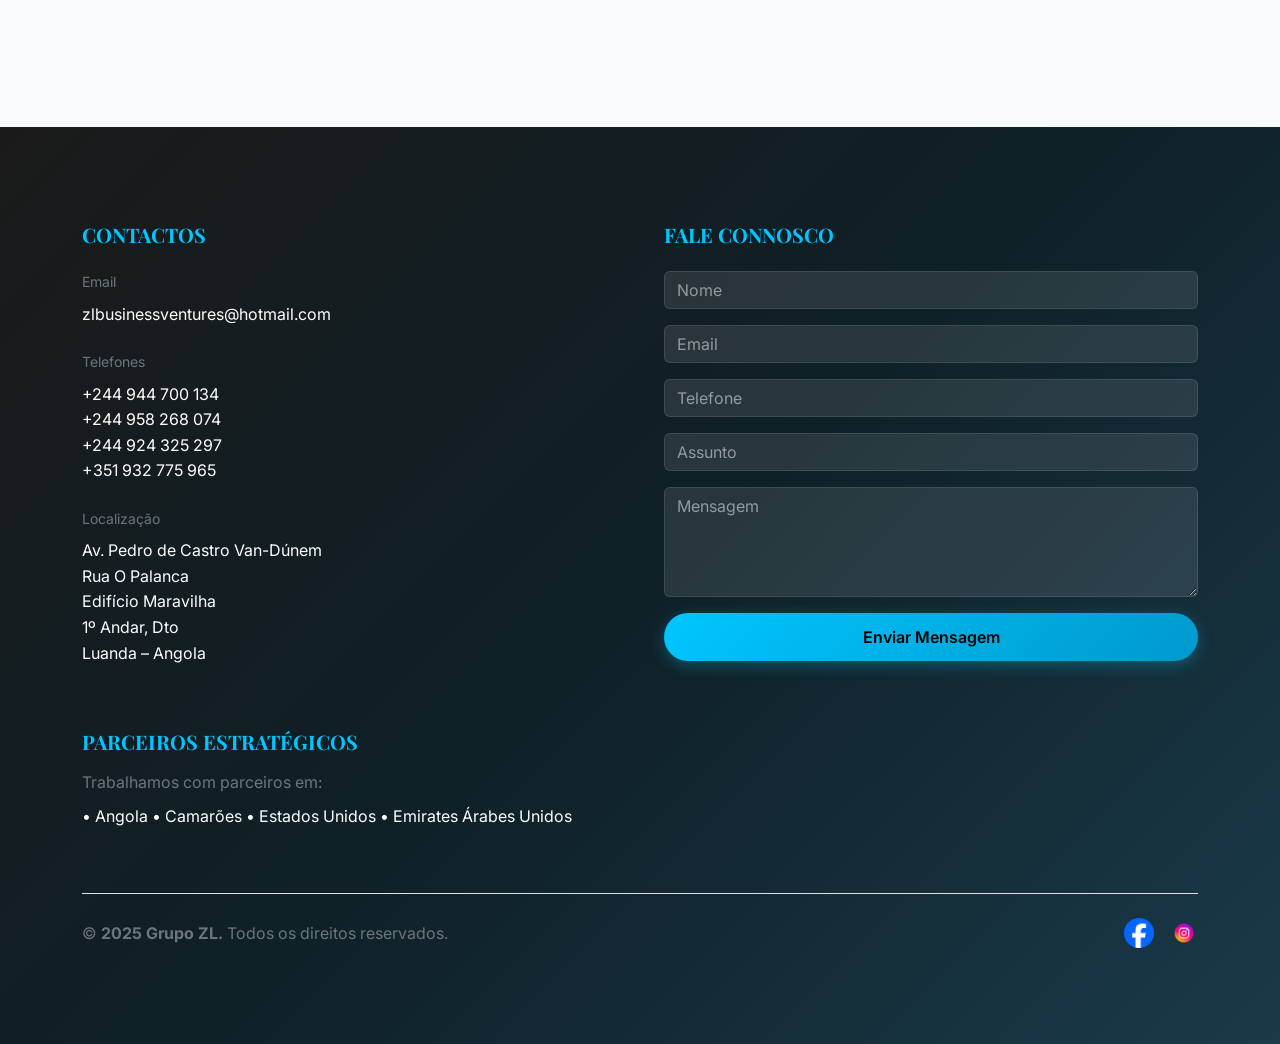
==== commit a00142af: "Update index.html with modern animations and page loader" ====
--- a/index.html
+++ b/index.html
@@ -11,6 +11,8 @@
     <link href="https://cdn.jsdelivr.net/npm/bootstrap@5.3.0/dist/css/bootstrap.min.css" rel="stylesheet">
     <!-- Google Fonts -->
     <link href="https://fonts.googleapis.com/css2?family=Playfair+Display:wght@700;800&family=Inter:wght@400;500;600;700&display=swap" rel="stylesheet">
+    <!-- Modern Animations -->
+    <link rel="stylesheet" href="css/modern-animations.css">
     <!-- Custom CSS -->
     <link rel="stylesheet" href="css/style.css">
 <style>
@@ -68,6 +70,14 @@
 </style>
 </head>
 <body>
+    <!-- PAGE LOADER -->
+    <div class="page-loader" id="pageLoader">
+        <div class="loader-content">
+            <canvas id="loaderCanvas" width="120" height="120"></canvas>
+            <p class="loader-text">CARREGANDO...</p>
+        </div>
+    </div>
+
     <!-- HEADER/NAVBAR -->
     <nav class="navbar navbar-expand-lg navbar-light bg-white shadow-sm fixed-top">
         <div class="container-fluid px-4 px-lg-5">
@@ -120,7 +130,7 @@
                 </p>
                 
                 <p class="mb-5">
-                    O grupo ZL é um conglomerado empresarial diversificado que atua em sectores essenciais do desenvolvimento económico. Trabalhamos com profissionalismo, ética e visão estratégica, oferecendo soluções integradas para empresas, governos e indivíduos em Angola e no exterior.
+                    O grupo ZL é um conglomerado empresarial diversificado que atua em sectores essenciais do desenvolvimento económico. Trabalhamos com profissionalismo, ética e visão estratégica.
                 </p>
                 
                 <div class="d-flex gap-3 justify-content-center flex-wrap">
@@ -217,7 +227,7 @@
                     </a>
                 </div>
             </div>
-               <!-- Vídeos que se ajustam automaticamente -->
+                <!-- Vídeos que se ajustam automaticamente -->
         <div class="videos-grid">
             <div class="video-container-auto">
                 <iframe src="https://player.vimeo.com/video/1162479411?autoplay=0&loop=1&title=0&byline=0&portrait=0&responsive=1" frameborder="0" allow="autoplay; fullscreen; picture-in-picture" allowfullscreen></iframe>
@@ -241,22 +251,22 @@
                 <div class="col-lg-8">
                     <div class="text-white text-justify space-y-4">
                         <p>
-                            O Grupo ZL foi constituído com o objetivo de estruturar e desenvolver soluções empresariais integradas, sustentáveis e orientadas para elevados padrões de desempenho, em resposta às exigências de um mercado cada vez mais dinâmico e global.
+                            O Grupo ZL foi constituído com o objetivo de estruturar e desenvolver soluções empresariais integradas, sustentáveis e orientadas para elevados padrões de desempenho.
                         </p>
                         <p>
-                            A atuação do Grupo ZL fundamenta-se em princípios rigorosos de governança corporativa, ética, profissionalismo e eficiência, abrangendo áreas estratégicas como turismo e viagens, comércio, consultoria empresarial, serviços corporativos e representação institucional, com atuação a nível nacional e internacional.
+                            A atuação do Grupo ZL fundamenta-se em princípios rigorosos de governança corporativa, ética, profissionalismo e eficiência, abrangendo áreas estratégicas como consultoria, logística, agronegócio e viagens internacionais.
                         </p>
                         <p>
-                            O Grupo ZL pauta-se pelo estabelecimento de relações institucionais sólidas e duradouras, baseadas na confiança, na transparência e na criação de valor sustentável, contribuindo de forma consistente para o crescimento estruturado dos seus clientes, parceiros e demais stakeholders.
+                            O Grupo ZL pauta-se pelo estabelecimento de relações institucionais sólidas e duradouras, baseadas na confiança, na transparência e na criação de valor sustentável.
                         </p>
                         <p>
-                            Mantemos uma visão estratégica de longo prazo, orientada para a excelência operacional, a credibilidade institucional e a geração de resultados consistentes, assegurando o cumprimento das melhores práticas empresariais em todos os projetos que assumimos.
+                            Mantemos uma visão estratégica de longo prazo, orientada para a excelência operacional, a credibilidade institucional e a geração de resultados consistentes.
                         </p>
                     </div>
                   <!-- Vídeo do CEO que se ajusta automaticamente -->
                 <div class="mt-4">
                     <div class="video-container-auto" style="max-width: 100%;">
-                        <iframe src="https://player.vimeo.com/video/1162423878?autoplay=0&title=0&byline=0&portrait=0&responsive=1" frameborder="0" allow="autoplay; fullscreen; picture-in-picture" allowfullscreen style="min-height: 450px;"></iframe>
+                        <iframe src="https://player.vimeo.com/video/1162423878?autoplay=0&title=0&byline=0&portrait=0&responsive=1" frameborder="0" allow="autoplay; fullscreen; picture-in-picture" allowfullscreen></iframe>
                     </div>
                 </div>
                     
@@ -402,7 +412,9 @@
 
     <!-- Bootstrap JS -->
     <script src="https://cdn.jsdelivr.net/npm/bootstrap@5.3.0/dist/js/bootstrap.bundle.min.js"></script>
+    <!-- Animations JS -->
+    <script src="js/animations.js"></script>
     <!-- Custom JS -->
     <script src="js/script.js"></script>
 </body>
-</html>+</html>
--- a/css/modern-animations.css
+++ b/css/modern-animations.css
@@ -0,0 +1,489 @@
+/* ====================================
+   MODERN ANIMATIONS & TRANSITIONS
+   ==================================== */
+
+/* Page Transition Loader */
+.page-loader {
+    position: fixed;
+    top: 0;
+    left: 0;
+    width: 100%;
+    height: 100%;
+    background: linear-gradient(135deg, #1a1a2e 0%, #16213e 100%);
+    display: flex;
+    align-items: center;
+    justify-content: center;
+    z-index: 9999;
+    opacity: 0;
+    visibility: hidden;
+    transition: all 0.3s ease-out;
+}
+
+.page-loader.active {
+    opacity: 1;
+    visibility: visible;
+}
+
+.loader-content {
+    text-align: center;
+}
+
+.loader-logo {
+    width: 100px;
+    height: 100px;
+    margin: 0 auto 30px;
+    animation: logoRotate 2s ease-in-out infinite;
+}
+
+.loader-text {
+    font-size: 18px;
+    color: #00c6ff;
+    font-weight: 600;
+    letter-spacing: 2px;
+    animation: pulse 1.5s ease-in-out infinite;
+}
+
+/* Rotating Canvas Animation */
+@keyframes logoRotate {
+    0% { transform: rotateY(0deg) scale(1); }
+    50% { transform: rotateY(180deg) scale(1.1); }
+    100% { transform: rotateY(360deg) scale(1); }
+}
+
+/* Smooth Fade In/Out */
+@keyframes fadeInUp {
+    from {
+        opacity: 0;
+        transform: translateY(30px);
+    }
+    to {
+        opacity: 1;
+        transform: translateY(0);
+    }
+}
+
+@keyframes fadeInDown {
+    from {
+        opacity: 0;
+        transform: translateY(-30px);
+    }
+    to {
+        opacity: 1;
+        transform: translateY(0);
+    }
+}
+
+@keyframes slideInLeft {
+    from {
+        opacity: 0;
+        transform: translateX(-50px);
+    }
+    to {
+        opacity: 1;
+        transform: translateX(0);
+    }
+}
+
+@keyframes slideInRight {
+    from {
+        opacity: 0;
+        transform: translateX(50px);
+    }
+    to {
+        opacity: 1;
+        transform: translateX(0);
+    }
+}
+
+/* Pulse Animation */
+@keyframes pulse {
+    0%, 100% { opacity: 1; }
+    50% { opacity: 0.5; }
+}
+
+/* Glow Animation */
+@keyframes glow {
+    0%, 100% {
+        box-shadow: 0 0 5px rgba(0, 198, 255, 0.5),
+                    0 0 10px rgba(0, 198, 255, 0.3);
+    }
+    50% {
+        box-shadow: 0 0 20px rgba(0, 198, 255, 0.8),
+                    0 0 30px rgba(0, 198, 255, 0.5);
+    }
+}
+
+/* Float Animation */
+@keyframes float {
+    0%, 100% { transform: translateY(0px); }
+    50% { transform: translateY(-15px); }
+}
+
+/* Bounce Animation */
+@keyframes bounce {
+    0%, 100% { transform: translateY(0); }
+    50% { transform: translateY(-20px); }
+}
+
+/* Shimmer Effect */
+@keyframes shimmer {
+    0% {
+        background-position: -1000px 0;
+    }
+    100% {
+        background-position: 1000px 0;
+    }
+}
+
+/* Wave Animation */
+@keyframes wave {
+    0%, 100% { transform: translateX(0); }
+    25% { transform: translateX(-5px); }
+    75% { transform: translateX(5px); }
+}
+
+/* Rotate Animation */
+@keyframes rotate {
+    from { transform: rotate(0deg); }
+    to { transform: rotate(360deg); }
+}
+
+/* Scale Pulse */
+@keyframes scalePulse {
+    0%, 100% { transform: scale(1); }
+    50% { transform: scale(1.05); }
+}
+
+/* Text Gradient Animation */
+@keyframes gradientFlow {
+    0% { background-position: 0% 50%; }
+    50% { background-position: 100% 50%; }
+    100% { background-position: 0% 50%; }
+}
+
+/* ====================================
+   SECTION ANIMATIONS
+   ==================================== */
+
+section {
+    animation: fadeInUp 0.8s ease-out;
+}
+
+.hero-section {
+    animation: none !important;
+}
+
+.hero-content h1 {
+    animation: fadeInDown 1s ease-out;
+}
+
+.hero-content h2 {
+    animation: fadeInDown 1.2s ease-out;
+}
+
+.hero-content p {
+    animation: fadeInUp 1.4s ease-out;
+}
+
+.hero-content .btn {
+    animation: fadeInUp 1.6s ease-out;
+    transition: all 0.3s ease;
+}
+
+.hero-content .btn:hover {
+    transform: translateY(-3px);
+    box-shadow: 0 10px 30px rgba(0, 198, 255, 0.3);
+}
+
+/* ====================================
+   CARD ANIMATIONS
+   ==================================== */
+
+.card {
+    transition: all 0.4s cubic-bezier(0.25, 0.46, 0.45, 0.94);
+    position: relative;
+    overflow: hidden;
+}
+
+.card::before {
+    content: '';
+    position: absolute;
+    top: 0;
+    left: -100%;
+    width: 100%;
+    height: 100%;
+    background: linear-gradient(90deg, transparent, rgba(255, 255, 255, 0.1), transparent);
+    transition: left 0.5s ease;
+    z-index: 1;
+}
+
+.card:hover {
+    transform: translateY(-10px) scale(1.02);
+    box-shadow: 0 20px 40px rgba(0, 198, 255, 0.15);
+}
+
+.card:hover::before {
+    left: 100%;
+}
+
+/* Service Card */
+.service-card {
+    border: 2px solid transparent;
+    background: linear-gradient(135deg, #f8f9fa 0%, #ffffff 100%);
+}
+
+.service-card:hover {
+    border-color: #00c6ff;
+    background: linear-gradient(135deg, #f0f8ff 0%, #e0f7ff 100%);
+}
+
+.service-img {
+    transition: transform 0.5s cubic-bezier(0.34, 1.56, 0.64, 1);
+    height: 200px;
+    object-fit: cover;
+}
+
+.service-card:hover .service-img {
+    transform: scale(1.1) rotate(2deg);
+}
+
+/* ====================================
+   BUTTON ANIMATIONS
+   ==================================== */
+
+.btn {
+    position: relative;
+    overflow: hidden;
+    transition: all 0.3s ease;
+}
+
+.btn::before {
+    content: '';
+    position: absolute;
+    top: 50%;
+    left: 50%;
+    width: 0;
+    height: 0;
+    background: rgba(255, 255, 255, 0.2);
+    border-radius: 50%;
+    transform: translate(-50%, -50%);
+    transition: width 0.6s, height 0.6s;
+}
+
+.btn:hover::before {
+    width: 300px;
+    height: 300px;
+}
+
+.btn-primary {
+    background: linear-gradient(135deg, #00c6ff 0%, #0099cc 100%);
+    border: none;
+    box-shadow: 0 4px 15px rgba(0, 198, 255, 0.3);
+}
+
+.btn-primary:hover {
+    background: linear-gradient(135deg, #0099cc 0%, #0077aa 100%);
+    box-shadow: 0 8px 25px rgba(0, 198, 255, 0.5);
+    transform: translateY(-3px);
+}
+
+.btn-outline-light {
+    border: 2px solid rgba(255, 255, 255, 0.5);
+    transition: all 0.3s ease;
+}
+
+.btn-outline-light:hover {
+    background: rgba(255, 255, 255, 0.1);
+    border-color: rgba(255, 255, 255, 1);
+    transform: translateY(-3px);
+}
+
+/* ====================================
+   TEXT ANIMATIONS
+   ==================================== */
+
+.display-5 {
+    animation: fadeInDown 0.8s ease-out;
+    background: linear-gradient(135deg, #1a1a2e 0%, #00c6ff 100%);
+    -webkit-background-clip: text;
+    -webkit-text-fill-color: transparent;
+    background-clip: text;
+    animation: gradientFlow 3s ease infinite;
+    background-size: 200% 200%;
+}
+
+.lead {
+    animation: fadeInUp 1s ease-out;
+}
+
+/* ====================================
+   HOVER EFFECTS
+   ==================================== */
+
+a, button {
+    position: relative;
+}
+
+a::after {
+    content: '';
+    position: absolute;
+    bottom: 0;
+    left: 0;
+    width: 0;
+    height: 2px;
+    background: #00c6ff;
+    transition: width 0.3s ease;
+}
+
+a:hover::after {
+    width: 100%;
+}
+
+/* ====================================
+   NAVBAR ANIMATIONS
+   ==================================== */
+
+.navbar {
+    animation: fadeInDown 0.6s ease-out;
+}
+
+.nav-link {
+    position: relative;
+    transition: color 0.3s ease;
+}
+
+.nav-link::before {
+    content: '';
+    position: absolute;
+    bottom: -5px;
+    left: 0;
+    width: 0;
+    height: 3px;
+    background: #00c6ff;
+    transition: width 0.3s ease;
+}
+
+.nav-link:hover::before {
+    width: 100%;
+}
+
+/* ====================================
+   IMAGE ANIMATIONS
+   ==================================== */
+
+.gallery-img {
+    transition: all 0.4s cubic-bezier(0.34, 1.56, 0.64, 1);
+    position: relative;
+}
+
+.gallery-img:hover {
+    transform: scale(1.08) rotate(-2deg);
+    box-shadow: 0 15px 40px rgba(0, 198, 255, 0.2);
+}
+
+.img-fluid {
+    animation: fadeInUp 0.8s ease-out;
+}
+
+/* ====================================
+   FLIP ANIMATION
+   ==================================== */
+
+.company-card {
+    perspective: 1000px;
+    height: 280px;
+}
+
+.card-inner {
+    position: relative;
+    width: 100%;
+    height: 100%;
+    transition: transform 0.6s cubic-bezier(0.68, -0.55, 0.265, 1.55);
+    transform-style: preserve-3d;
+}
+
+.company-card:hover .card-inner {
+    transform: rotateY(180deg);
+}
+
+.card-front, .card-back {
+    position: absolute;
+    width: 100%;
+    height: 100%;
+    backface-visibility: hidden;
+    display: flex;
+    flex-direction: column;
+    align-items: center;
+    justify-content: center;
+    padding: 20px;
+    border-radius: 12px;
+    box-shadow: 0 8px 20px rgba(0, 0, 0, 0.1);
+}
+
+.card-front {
+    background: white;
+    transform: rotateY(0deg);
+}
+
+.card-back {
+    background: linear-gradient(135deg, #00c6ff 0%, #0099cc 100%);
+    color: white;
+    transform: rotateY(180deg);
+}
+
+.company-logo {
+    max-width: 120px;
+    height: auto;
+    animation: float 3s ease-in-out infinite;
+}
+
+/* ====================================
+   LOADING SKELETON
+   ==================================== */
+
+.skeleton {
+    background: linear-gradient(90deg, #f0f0f0 25%, #e0e0e0 50%, #f0f0f0 75%);
+    background-size: 200% 100%;
+    animation: shimmer 2s infinite;
+}
+
+/* ====================================
+   RESPONSIVE ANIMATIONS
+   ==================================== */
+
+@media (max-width: 768px) {
+    .page-loader {
+        animation-duration: 0.5s;
+    }
+    
+    section {
+        animation-duration: 0.6s;
+    }
+    
+    .card {
+        animation-duration: 0.5s;
+    }
+    
+    .display-5 {
+        font-size: 24px !important;
+    }
+}
+
+/* ====================================
+   ACCESSIBILITY
+   ==================================== */
+
+@media (prefers-reduced-motion: reduce) {
+    * {
+        animation-duration: 0.01ms !important;
+        animation-iteration-count: 1 !important;
+        transition-duration: 0.01ms !important;
+    }
+    
+    .page-loader,
+    section,
+    .card,
+    .btn {
+        animation: none !important;
+    }
+}
